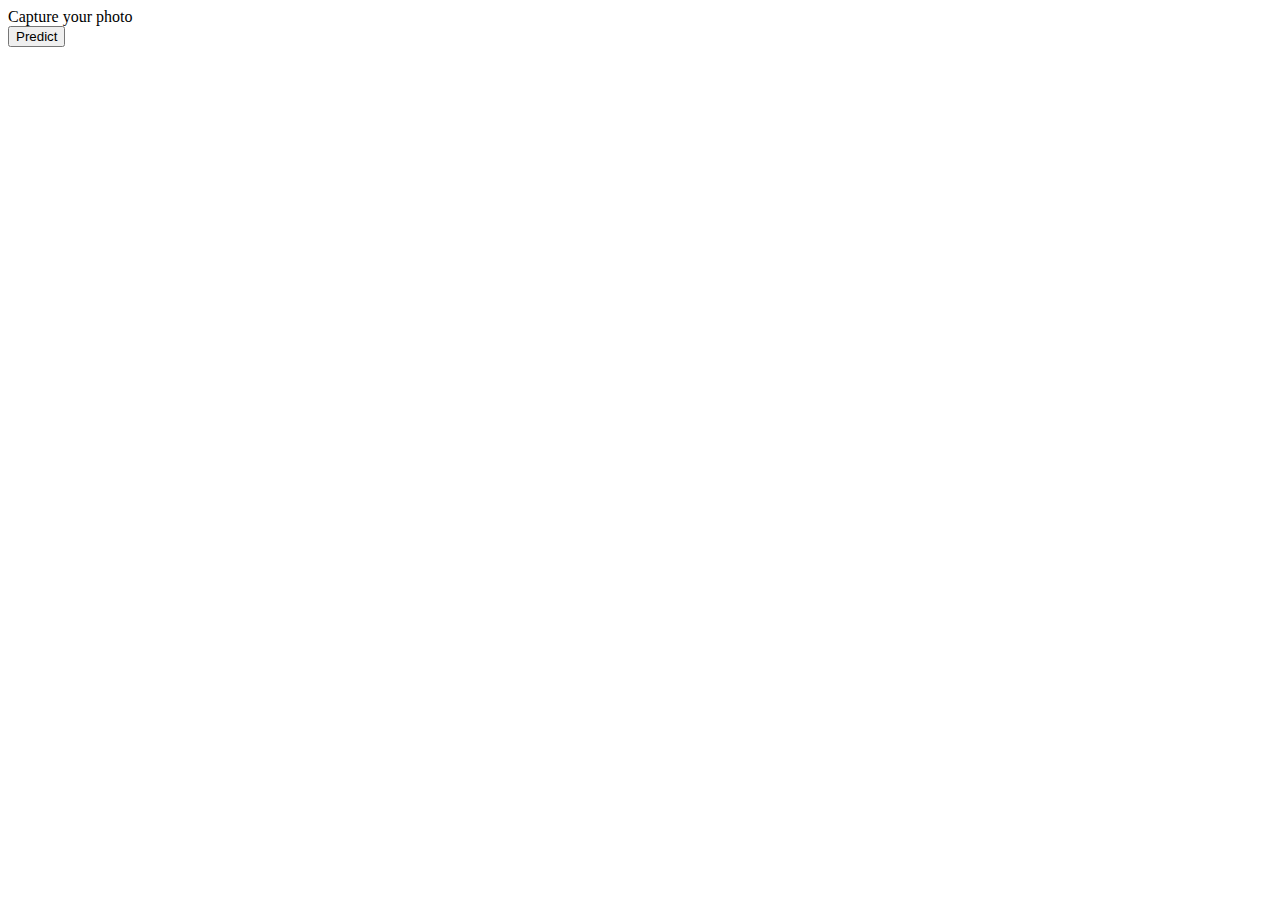
==== templates/camera_capture/index.html @ c2cd3758 "all files" ====
<!DOCTYPE html>
<html>

<head>
    <link href="https://fonts.googleapis.com/css?family=Kaisei+Opti&display=swap" rel="stylesheet" />
    <link href="{{ url_for('static', filename='css/main.css') }}" rel="stylesheet">
    <title>Photo capture</title>
</head>

<body>
    <div class="g1_2">
        <div class="v101_2"></div><span class="v101_3">Capture your photo</span>
        <!-- Video frame container -->
        <div class="v103_2" id="videoContainer"></div>
        <form id="uploadForm" action="/take_picture" method="POST">
            <input type="hidden" id="photoInput" name="photoInput">
            <button class="v103_4" id="captureButton" type="button">Predict</button>
        </form>
        <script>
            document.addEventListener('DOMContentLoaded', function() {
                // Check if the browser supports media devices and getUserMedia API
                if (navigator.mediaDevices && navigator.mediaDevices.getUserMedia) {
                    // Request access to the camera
                    navigator.mediaDevices.getUserMedia({ video: true })
                    .then(function(stream) {
                        // Create a video element to display the camera stream
                        var video = document.createElement('video');
                        video.srcObject = stream;
                        video.autoplay = true;
                        document.getElementById('videoContainer').appendChild(video);
    
                        // Wait for video metadata to load
                        video.addEventListener('loadedmetadata', function() {
                            var captureButton = document.getElementById('captureButton');
    
                            // Capture photo when the button is clicked
                            captureButton.addEventListener('click', function() {
                                var canvas = document.createElement('canvas');
                                canvas.width = video.videoWidth;
                                canvas.height = video.videoHeight;
                                var context = canvas.getContext('2d');
    
                                // Capture the photo immediately without delay
                                context.drawImage(video, 0, 0, canvas.width, canvas.height);
                                var photoUrl = canvas.toDataURL('image/png');
                                document.getElementById('photoInput').value = photoUrl;
                                // Submit the form automatically to save the photo
                                document.getElementById('uploadForm').submit();
                            });
                        });
                    })
                    .catch(function(error) {
                        console.error('Error accessing the camera:', error);
                    });
                } else {
                    console.error('getUserMedia API is not supported by this browser.');
                }
            });
    
        </script>
    </div>
</html>
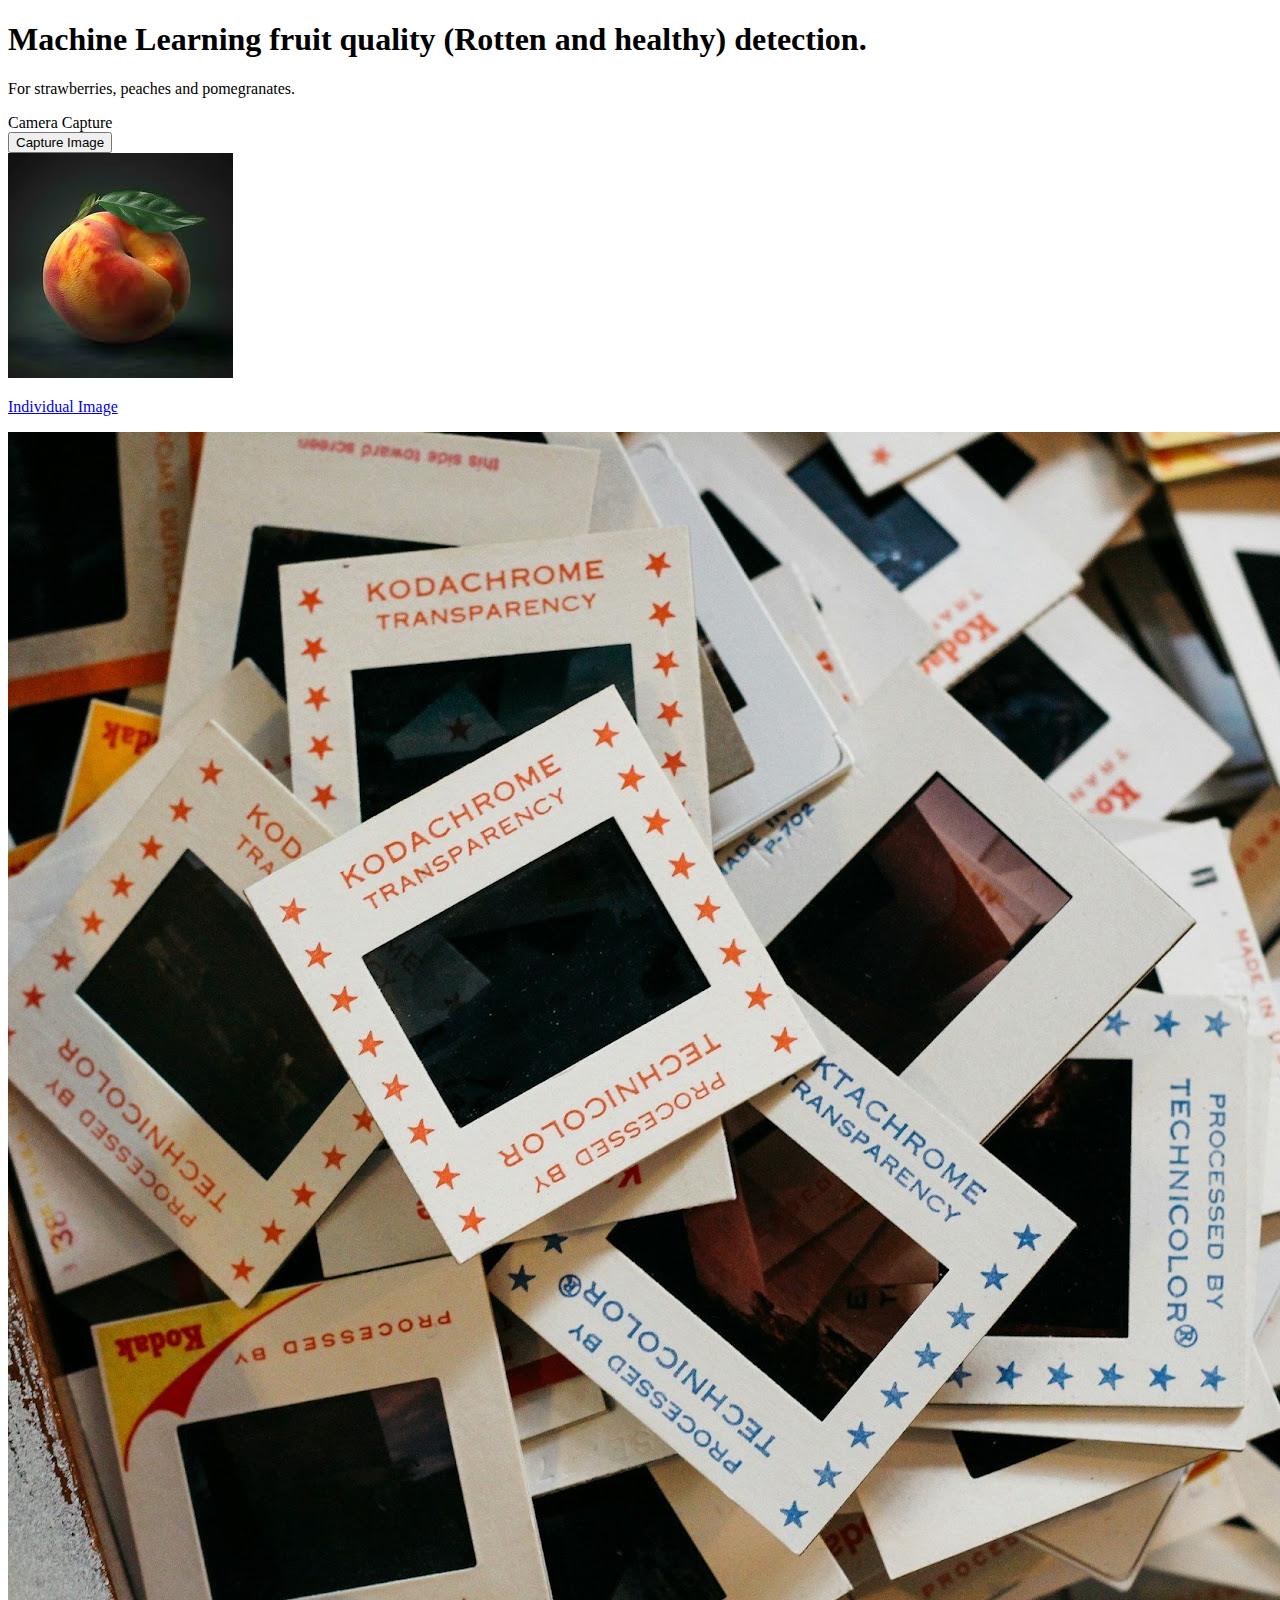
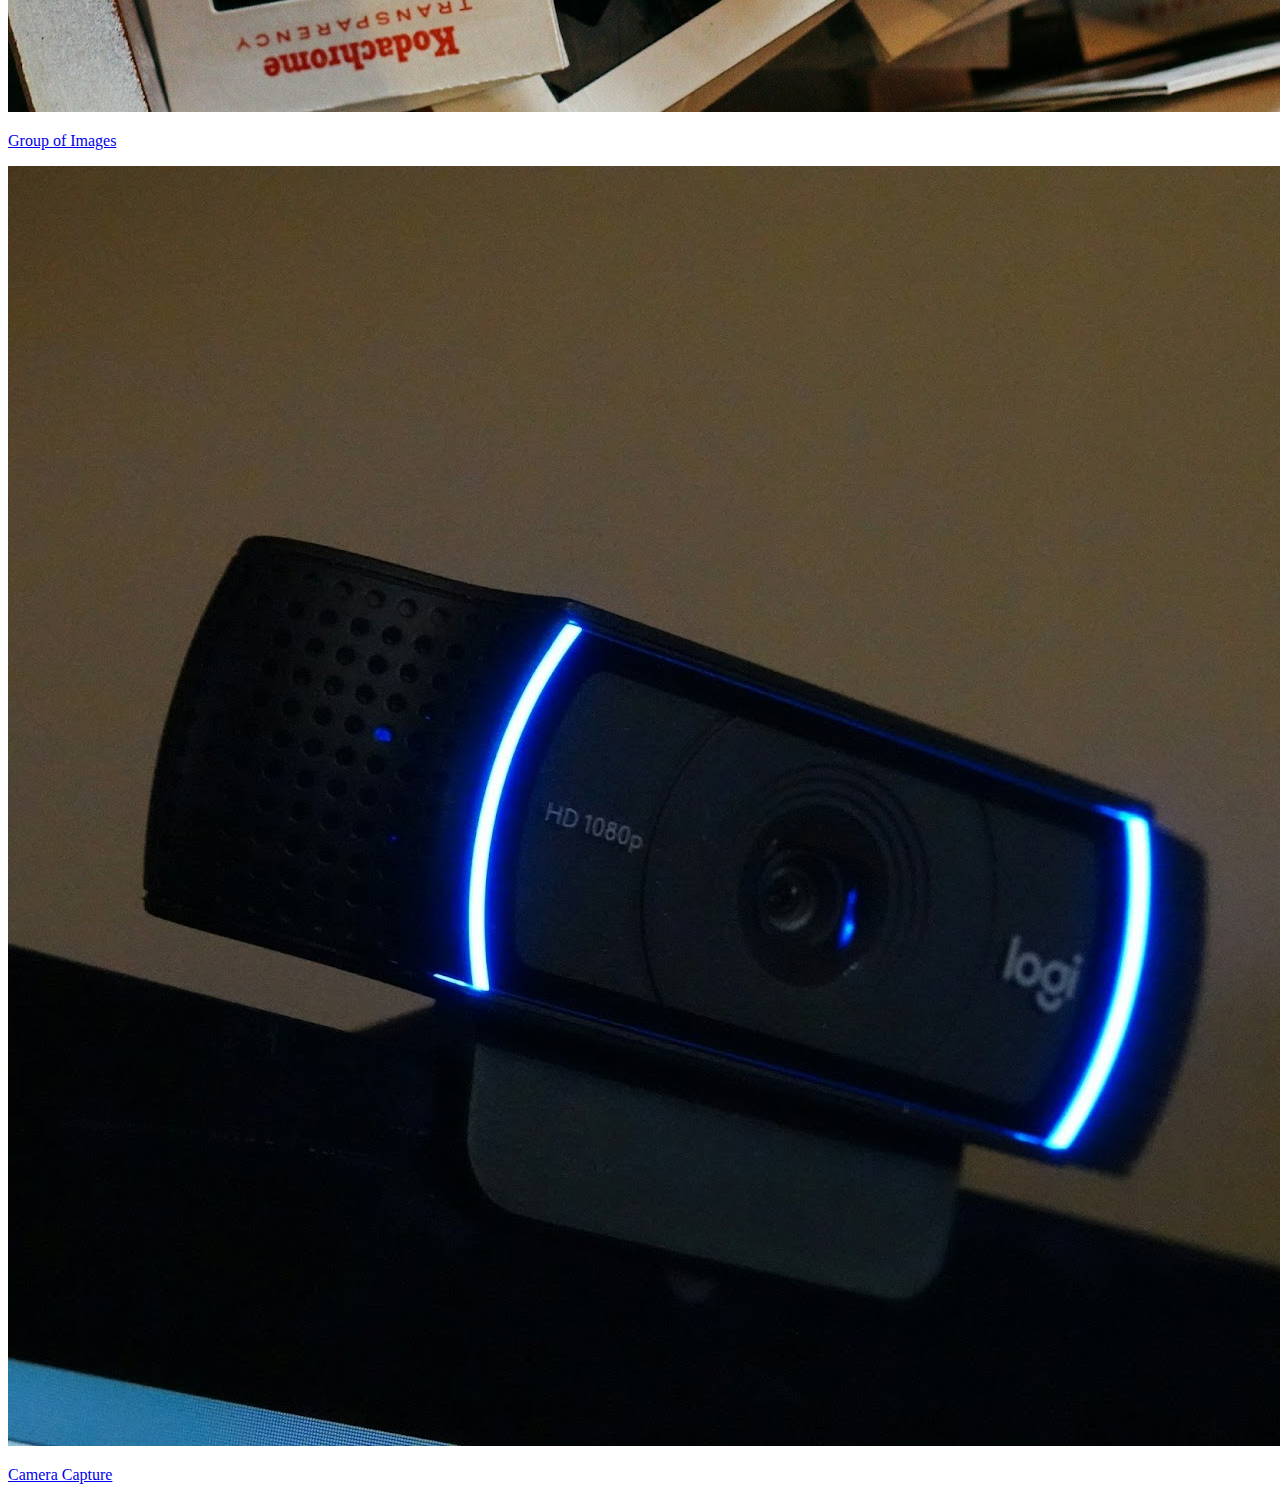
==== commit 275e5428: "update" ====
--- a/templates/camera_capture/index.html
+++ b/templates/camera_capture/index.html
@@ -1,62 +1,98 @@
 <!DOCTYPE html>
-<html>
+<html lang="en">
+<head>
+    <meta charset="UTF-8">
+    <meta name="viewport" content="width=device-width, initial-scale=1.0">
+    <title>Camera Capture</title>
+	<link href="static/css/styles.css" rel="stylesheet">
+	<script src="static/javascript/script.js"></script>
+</head>
+<body>
+    <section id="header">
+        <div id="header-content">
+            <h1>Machine Learning fruit quality (Rotten and healthy) detection.</h1>
+            <p>For strawberries, peaches and pomegranates.</p>
+        </div>
+		<script>
+			document.getElementById("header-content").addEventListener("click", function() {
+				window.location.href = "/"; 
+			});
+		</script>
+    </section>
 
-<head>
-    <link href="https://fonts.googleapis.com/css?family=Kaisei+Opti&display=swap" rel="stylesheet" />
-    <link href="{{ url_for('static', filename='css/main.css') }}" rel="stylesheet">
-    <title>Photo capture</title>
-</head>
+    <!-- Sessão 2 - Camera Capture -->
+    <section id="section2-camera">
+		<div id="camera-message">Camera Capture</div>
+		<div id="image-preview" alt="Image Preview"></div>
+		<form id="uploadForm" action="/take_picture" method="POST">
+			<input type="hidden" id="photoInput" name="photoInput">
+			<button id="capture-button">Capture Image</button>
+		</form>
+    </section>
+    <script>
+		document.addEventListener('DOMContentLoaded', function() {
+			// Check if the browser supports media devices and getUserMedia API
+			if (navigator.mediaDevices && navigator.mediaDevices.getUserMedia) {
+				// Request access to the camera
+				navigator.mediaDevices.getUserMedia({ video: true })
+				.then(function(stream) {
+					// Create a video element to display the camera stream
+					var video = document.createElement('video');
+					video.srcObject = stream;
+					video.autoplay = true;
+					document.getElementById('image-preview').appendChild(video);
 
-<body>
-    <div class="g1_2">
-        <div class="v101_2"></div><span class="v101_3">Capture your photo</span>
-        <!-- Video frame container -->
-        <div class="v103_2" id="videoContainer"></div>
-        <form id="uploadForm" action="/take_picture" method="POST">
-            <input type="hidden" id="photoInput" name="photoInput">
-            <button class="v103_4" id="captureButton" type="button">Predict</button>
-        </form>
-        <script>
-            document.addEventListener('DOMContentLoaded', function() {
-                // Check if the browser supports media devices and getUserMedia API
-                if (navigator.mediaDevices && navigator.mediaDevices.getUserMedia) {
-                    // Request access to the camera
-                    navigator.mediaDevices.getUserMedia({ video: true })
-                    .then(function(stream) {
-                        // Create a video element to display the camera stream
-                        var video = document.createElement('video');
-                        video.srcObject = stream;
-                        video.autoplay = true;
-                        document.getElementById('videoContainer').appendChild(video);
-    
-                        // Wait for video metadata to load
-                        video.addEventListener('loadedmetadata', function() {
-                            var captureButton = document.getElementById('captureButton');
-    
-                            // Capture photo when the button is clicked
-                            captureButton.addEventListener('click', function() {
-                                var canvas = document.createElement('canvas');
-                                canvas.width = video.videoWidth;
-                                canvas.height = video.videoHeight;
-                                var context = canvas.getContext('2d');
-    
-                                // Capture the photo immediately without delay
-                                context.drawImage(video, 0, 0, canvas.width, canvas.height);
-                                var photoUrl = canvas.toDataURL('image/png');
-                                document.getElementById('photoInput').value = photoUrl;
-                                // Submit the form automatically to save the photo
-                                document.getElementById('uploadForm').submit();
-                            });
-                        });
-                    })
-                    .catch(function(error) {
-                        console.error('Error accessing the camera:', error);
-                    });
-                } else {
-                    console.error('getUserMedia API is not supported by this browser.');
-                }
-            });
-    
-        </script>
-    </div>
-</html>+					// Wait for video metadata to load
+					video.addEventListener('loadedmetadata', function() {
+						var captureButton = document.getElementById('capture-button');
+
+						// Capture photo when the button is clicked
+						captureButton.addEventListener('click', function() {
+							var canvas = document.createElement('canvas');
+							canvas.width = video.videoWidth;
+							canvas.height = video.videoHeight;
+							var context = canvas.getContext('2d');
+
+							// Capture the photo immediately without delay
+							context.drawImage(video, 0, 0, canvas.width, canvas.height);
+							var photoUrl = canvas.toDataURL('image/png');
+							document.getElementById('photoInput').value = photoUrl;
+							// Submit the form automatically to save the photo
+							document.getElementById('uploadForm').submit();
+						});
+					});
+				})
+				.catch(function(error) {
+					console.error('Error accessing the camera:', error);
+				});
+			} else {
+				console.error('getUserMedia API is not supported by this browser.');
+			}
+		});
+
+	</script>	
+
+    <section id="section3-dark">
+        <div class="carousel">
+			<div class="image-container">
+				<a href="javascript:openFilePicker_one();">
+					<img src="/static/images/individual.jpg" alt="Individual Image">
+					<p>Individual Image</p>
+				</a>
+			</div>
+			<div class="image-container">
+				<a href="javascript:openFilePicker_batch();">
+					<img src="/static/images/group.jpg" alt="Group of Images">
+					<p>Group of Images</p>
+				</a>
+			</div>
+			<div class="image-container">
+				<a href="javascript:redirectToOpenCamera();">
+					<img src="/static/images/camera.jpg" alt="Camera Capture">
+					<p>Camera Capture</p>
+				</a>
+			</div>		
+        </div>
+    </section>
+</body>
+</html>
